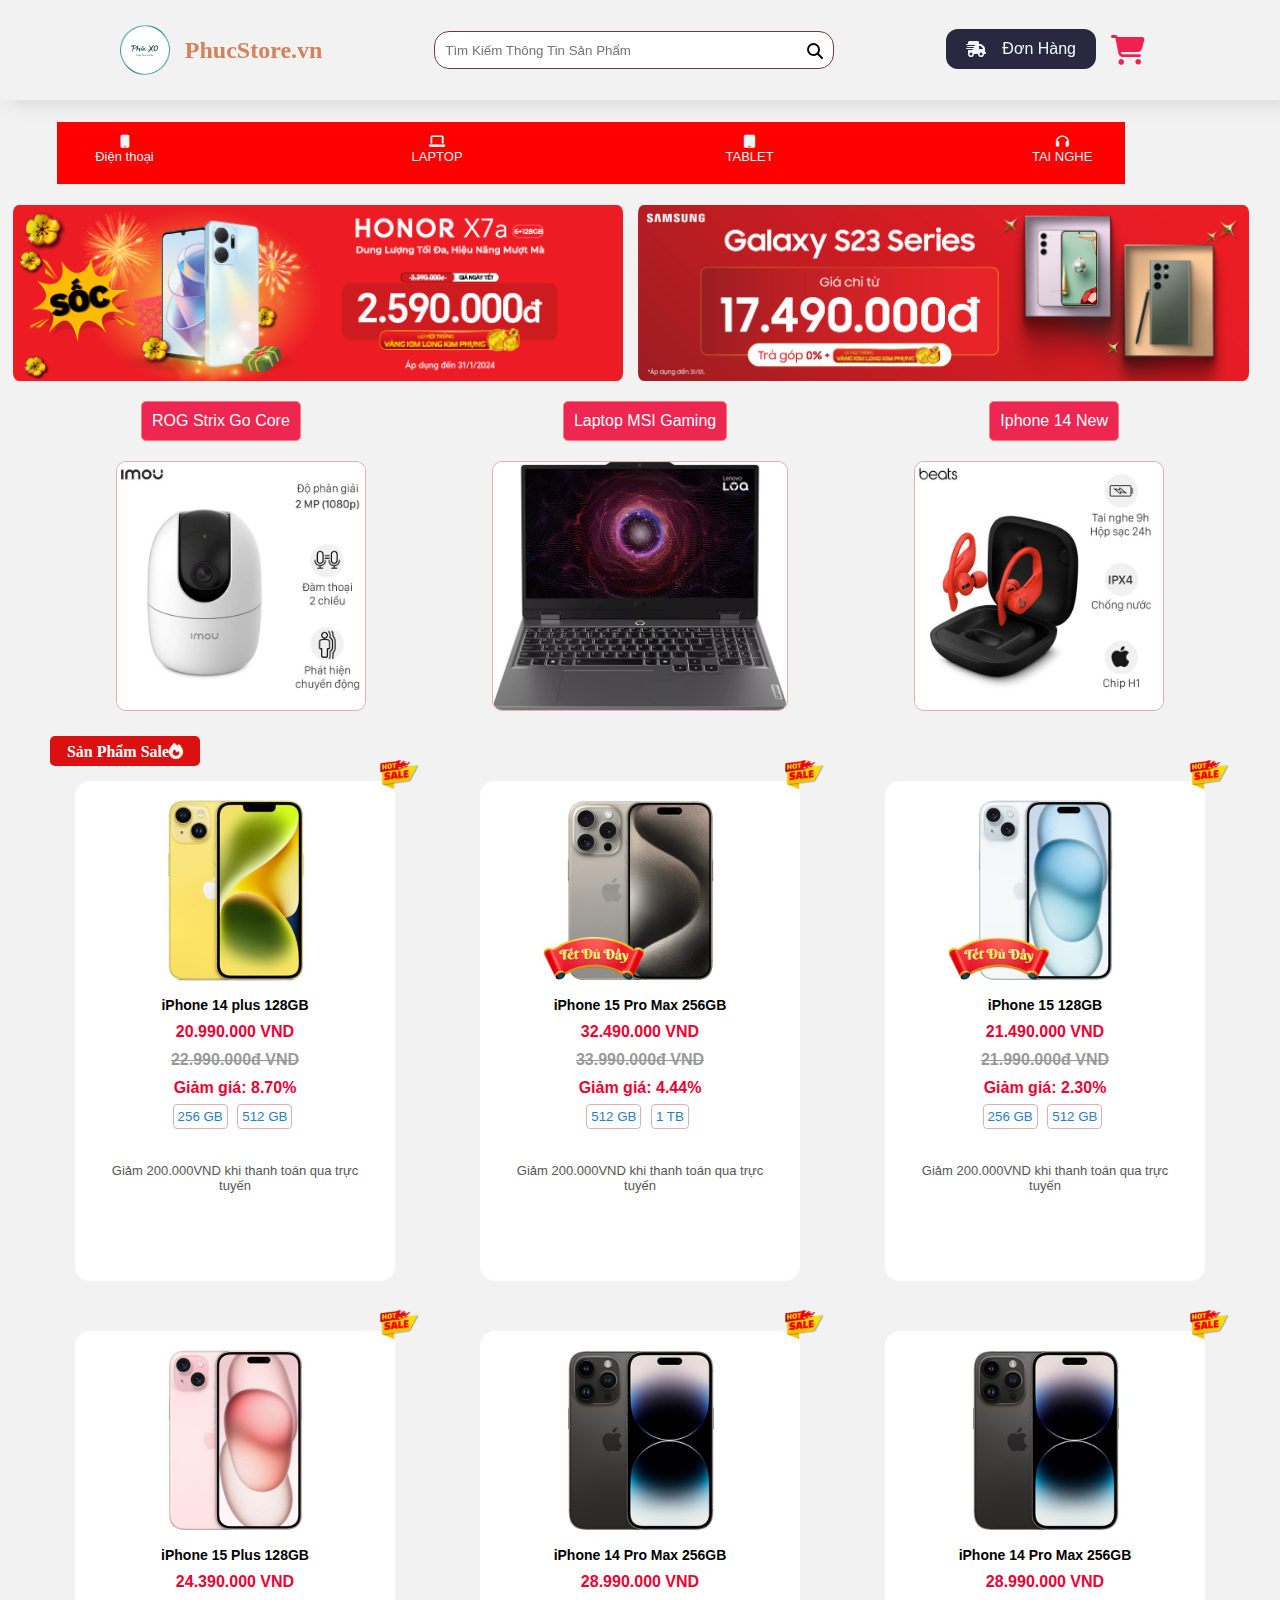
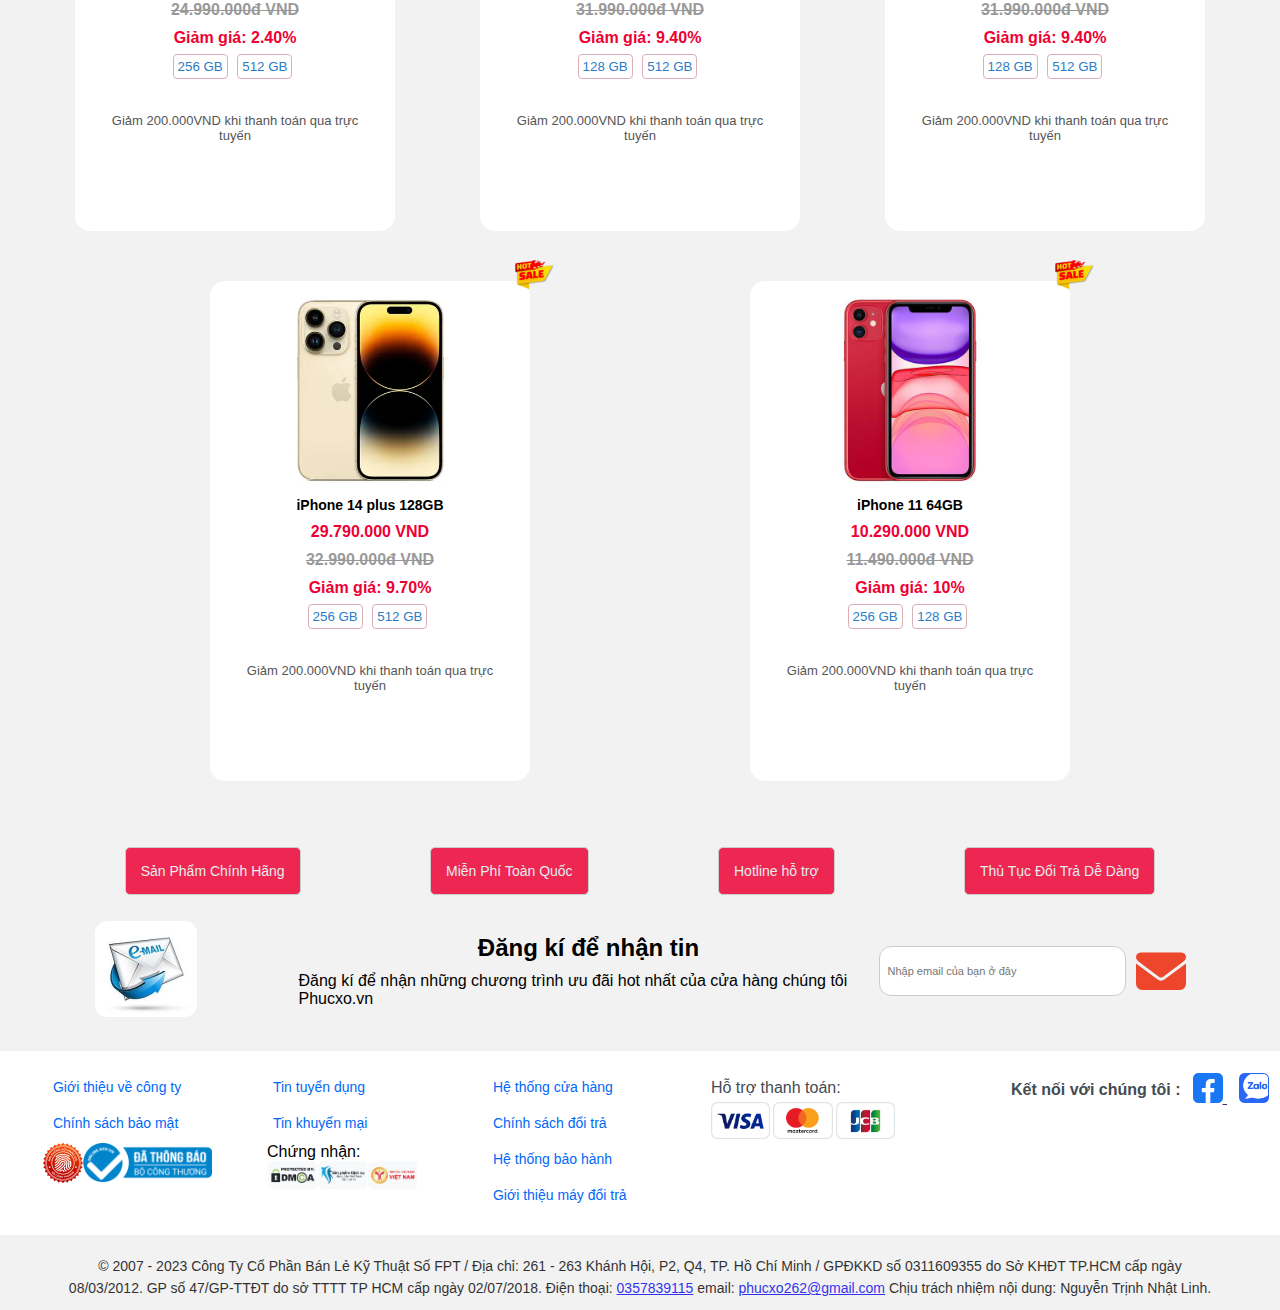
==== index.html @ deda2b3f "project" ====
<!DOCTYPE html>
<html lang="en">

<head>
  <meta charset="UTF-8">
  <meta name="viewport" content="width=device-width, initial-scale=1.0">
  <link rel="stylesheet" href="./acsset.css/main.css">
  <link rel="stylesheet" href="./acsset.css/reponse.css">
  <script src="./acsset.css/main.js"></script>
  <link rel="stylesheet"
    href="./acsset.css/fonts/fontawesome-free-6.5.1-web/fontawesome-free-6.5.1-web/css/all.min.css">
  <title>Shop.vn1</title>
</head>

<body>
  <div id="main">
    <div id="header">
      <div class="header-search-wrapper">
        <div class="header-search-home">
          <div class="header-search">
            <div class="header_icon_content">
              <i class="fa-solid fa-list"></i>
            </div>
            <div class="header-search__section">
              <img src="./acsset.css/img/11zon_cropped.png" alt="" class="mobile">
              <h2><a href="https://www.facebook.com/profile.php?id=100033944656745">PhucStore.vn</a></h2>
            </div>

            <div class="header-search__icon-search">
              <div class="header-search__input">
                <input class="header-search__input-click" type="text" placeholder="Tìm Kiếm Thông Tin Sản Phẩm ">
                <div class="header-search__icon">
                  <i class="fa-solid fa-magnifying-glass"></i>
                </div>
              </div>
            </div>

            <div class="header-search__right">
              <div class="header-search__transport">
                <p class="header-search__list"><i class="fa-solid fa-truck-fast"></i>Đơn Hàng</p>
              </div>
              <div class="header-search__cart">
                <i class="fa-solid fa-cart-shopping"></i>
              </div>
            </div>
          </div>
        </div>

      </div>
    </div>

    <div class="header-listed">
      <ul class="header-listed__section">
        <li class="main-items">
          <div class="main-items_icon">
            <i class="fa-solid fa-mobile"></i>
            <p>Điện thoại </p>
          </div>
          <!-- Khối giả -->
          <div class="boxGia">
            <div class="boxContain">
              <div class="header-listed__table1">
                <h2>Chọn theo hãng</h2>
                <ul class="header--notify">
                  <li class="header--notify__list">SamSung</li>
                  <li class="header--notify__list">Apple</li>
                  <li class="header--notify__list">Readlme</li>
                  <li class="header--notify__list">Xiaomi</li>
                  <li class="header--notify__list">TecNo</li>
                  <li class="header--notify__list">Nokia</li>
                  <li class="header--notify__list">Vivo</li>
                  <li class="header--notify__list">Itel</li>
                </ul>
              </div>
              <div class="header-listed__table1">
                <h2>Chọn Theo Mức Giá</h2>
                <ul class="header--notify">
                  <li class="header--notify__list">Dưới 1 triệu</li>
                  <li class="header--notify__list">Từ 1 - 3 triệu</li>
                  <li class="header--notify__list">Từ 3 - 7 triệu</li>
                  <li class="header--notify__list">Từ 7 - 10 triệu</li>
                  <li class="header--notify__list">Trên 10 triệu</li>
                </ul>
              </div>
              <div class="header-listed__table1">
                <h2>Bán Chạy Nhất</h2>
                <ul class="header--notify">
                  <li class="header--notify__list">Apple</li>
                  <li class="header--notify__list">SamSung</li>
                  <li class="header--notify__list">Xiaomi</li>
                  <li class="header--notify__list">Realme</li>
                  <li class="header--notify__list">Oppo</li>
                  <li class="header--notify__list">Vivo</li>
                </ul>
              </div>
              <div class="img__demo">
                <img src="./acsset.css/img/anhiphonehover.jpeg" alt="" class="header--notify__img">
              </div>
            </div>

          </div>
        </li>

        <!-- LAPTOP -->
        <li class="main-items">
          <div class="main-items_icon">
            <i class="fa-solid fa-laptop"></i>
            <p>LAPTOP</p>
          </div>
          <div class="boxGia">
            <div class="boxContain">
              <div class="header-listed__table1">
                <h2>Chọn theo hãng</h2>
                <ul class="header--notify">
                  <li class="header--notify__list">ASUS vivobook</li>
                  <li class="header--notify__list">Macbook</li>
                  <li class="header--notify__list">Dell</li>
                  <li class="header--notify__list">HP</li>
                  <li class="header--notify__list">Masstel</li>
                  <li class="header--notify__list">Acer</li>
                </ul>
              </div>
              <div class="header-listed__table1">
                <h2>Chọn Theo Mức Giá</h2>
                <ul class="header--notify">
                  <li class="header--notify__list">Dưới 10 triệu</li>
                  <li class="header--notify__list">Từ 10 - 15 triệu</li>
                  <li class="header--notify__list">Từ 15 - 20 triệu</li>
                  <li class="header--notify__list">Trên 20 triệu</li>
                </ul>
              </div>
              <div class="header-listed__table1">
                <h2>Bán Chạy Nhất</h2>
                <ul class="header--notify">
                  <li class="header--notify__list">Asus</li>
                  <li class="header--notify__list">Lenovo</li>
                  <li class="header--notify__list">Dell</li>
                  <li class="header--notify__list">Macbook</li>
                </ul>
              </div>
              <div class="img__demo">
                <img src="./acsset.css/img/Anhlaptop.jpg" alt="" class="header--notify__img">
              </div>
            </div>
          </div>

        </li>

        <!-- TABLET -->
        <li class="main-items">
          <div class="main-items_icon">
            <i class="fa-solid fa-tablet"></i>
            <p>TABLET</p>
          </div>
          <div class="boxGia">
            <div class="boxContain">
              <div class="header-listed__table1">
                <h2>Chọn theo hãng</h2>
                <ul class="header--notify">
                  <li class="header--notify__list">iPad Pro</li>
                  <li class="header--notify__list">iPad Air</li>
                  <li class="header--notify__list">Xiaomi Pad 6</li>
                  <li class="header--notify__list">Lenovo Tab P12</li>
                  <li class="header--notify__list">Surface Pro 9</li>
                  <li class="header--notify__list">Galaxy Tab S9 Ultra/S9+/S9<li>
                </ul>
              </div>
              <div class="header-listed__table1">
                <h2>Chọn Theo Mức Giá</h2>
                <ul class="header--notify">
                  <li class="header--notify__list">Dưới 5 triệu</li>
                  <li class="header--notify__list">Từ 5 - 10 triệu</li>
                  <li class="header--notify__list">Từ 10 - 20 triệu</li>
                  <li class="header--notify__list">Trên 20 triệu</li>
                </ul>
              </div>
              <div class="header-listed__table1">
                <h2>Bán Chạy Nhất</h2>
                <ul class="header--notify">
                  <li class="header--notify__list">Surface Pro 9 </li>
                  <li class="header--notify__list">iPad Pro</li>
                  <li class="header--notify__list">Lenovo Tab P12</li>
    
                </ul>
              </div>
              <div class="img__demo">
                <img src="./acsset.css/img/tablethover.jpg" alt="" class="header--notify__img">
              </div>
            </div>
          </div>

        </li>

        <!-- TAI NGHE -->
        <li class="main-items">
          <div class="main-items_icon">
            <i class="fa-solid fa-headphones"></i>
            <p>TAI NGHE</p>
          </div>
          <div class="boxGia">
            <div class="boxContain">
              <div class="header-listed__table1">
                <h2>Chọn theo hãng</h2>
                <ul class="header--notify">
                  <li class="header--notify__list">Xiaomi Redmi Buds 4 Lite</li>
                  <li class="header--notify__list">SoundPEATS TrueAir 2</li>
                  <li class="header--notify__list">Sony WF-C700N</li>
                  <li class="header--notify__list">Sony WF-1000XM5</li>
                  <li class="header--notify__list">Apple AirPods Max</li>
  
                  <li>
                </ul>
              </div>
              <div class="header-listed__table1">
                <h2>Chọn Theo Mức Giá</h2>
                <ul class="header--notify">
                  <li class="header--notify__list">Dưới 500 nghìn</li>
                  <li class="header--notify__list">Từ 500 nghìn - 2 triệu</li>
                  <li class="header--notify__list">Từ 2 - 5 triệu</li>
                  <li class="header--notify__list">Trên 5 triệu</li>
                </ul>
              </div>
              <div class="header-listed__table1">
                <h2>Bán Chạy Nhất</h2>
                <ul class="header--notify">
                  <li class="header--notify__list">Xiaomi Redmi Buds 4 Lite</li>
                  <li class="header--notify__list">Sony WF-C700N</li>
                  <li class="header--notify__list">Xiaomi</li>
                  <li class="header--notify__list">Apple AirPods Max</li>
                </ul>
              </div>
              <div class="img__demo">
                <img src="./acsset.css/img/tai nghe.jpg" alt="" class="header--notify__img">
              </div>
            </div>
          </div>
        </li>

      </ul>
    </div>
    <div class="content">
      <div class="content__img">
        <div class="image-container">
          <img class="image" src="./acsset.css/img/Cate-(6)_28249160001012024.png " alt="Image 2">
          <img src="./acsset.css/img/Cate-(13)_5228461403012024.jpg" alt="" class="image">
        </div>
      </div>


      <div class="contact__icon">
        <a href="https://www.facebook.com/profile.php?id=100033944656745"><i style="color:blue"
            class="fa-brands fa-facebook"></i></a>
        <a href="#"><i style="color:#242424" class="fa-brands fa-tiktok"></i></a>
        <a href="#"><i style="color:#D72FA6" class="fa-brands fa-instagram"></i></a>
        <a href="#"><i style="color:#FF0000" class="fa-brands fa-youtube"></i></a>
      </div>
      <div class="content__list">
        <div class="content__list--items">
          <button class="click">ROG Strix Go Core</button>
          <button class="click">Laptop MSI Gaming</button>
          <button class="click">Iphone 14 New</button>
        </div>
      </div>
      <div class="content__list--img">
        <img src="./acsset.css/img/camera-ip-360-do-1080p-imou-ranger-2c-a22ep-l-thumb-600x600.webp" alt="cammera"
          class="list">
        <img src="./acsset.css/img/lenovolaptop.webp" alt="laptop" class="list">
        <img src="./acsset.css/img/heaphone.webp" alt="headphone" class="list">
      </div>
      <p class="tiller">Sản Phẩm Sale<i class="fa-solid fa-fire"></i></p>

      <div class="content__product">

        <div class="content__product--list">
          <img src="./acsset.css/img/sale1.jpeg" alt="" class="iphone">
          <img src="./acsset.css/img/sale.png" alt="" class="sale">
          <p>iPhone 14 plus 128GB</p>
          <div class="price-new">20.990.000 VND</div>
          <del class="price-old">22.990.000đ VND</del>
          <div class="discount">Giảm giá: 8.70%</div>
          <button class="buy__iphone">
            <span class="buy__iphone--small">256 GB</span>
          </button>
          <button class="buy__iphone">
            <span class="buy__iphone--big">512 GB</span>
          </button>
          <p class="logo">Giảm 200.000VND khi thanh toán qua trực tuyến </p>
          <div class="detail">
            <div class="detail__buy">Mua </div>
            <div class="detail__information">Chi tiết</div>
          </div>


        </div>

        <div class="content__product--list">
          <img src="./acsset.css/img/sale2.jpg" alt="logo2" class="iphone">
          <img src="./acsset.css/img/sale.png" alt="" class="sale">
          <p>iPhone 15 Pro Max 256GB</p>
          <div class="price-new">32.490.000 VND</div>
          <del class="price-old">33.990.000đ VND</del>
          <div class="discount">Giảm giá: 4.44%</div>
          <button class="buy__iphone">
            <span class="buy__iphone--small">512 GB</span>
          </button>
          <button class="buy__iphone">
            <span class="buy__iphone--big">1 TB</span>
          </button>
          <p class="logo">Giảm 200.000VND khi thanh toán qua trực tuyến </p>

          <div class="detail">
            <div class="detail__buy">Mua </div>

            <div class="detail__information">Chi tiết</div>
          </div>

        </div>

        <div class="content__product--list">
          <img src="./acsset.css/img/sale3.jpg" alt="logo3" class="iphone">
          <img src="./acsset.css/img/sale.png" alt="" class="sale">
          <p>iPhone 15 128GB</p>
          <div class="price-new">21.490.000 VND</div>
          <del class="price-old">21.990.000đ VND</del>
          <div class="discount">Giảm giá: 2.30%</div>
          <button class="buy__iphone">
            <span class="buy__iphone--small">256 GB</span>
          </button>
          <button class="buy__iphone">
            <span class="buy__iphone--big">512 GB</span>
          </button>
          <p class="logo">Giảm 200.000VND khi thanh toán qua trực tuyến </p>

          <div class="detail">
            <div class="detail__buy">Mua </div>
            <div class="detail__information">Chi tiết</div>
          </div>

        </div>

        <div class="content__product--list">
          <img src="./acsset.css/img/sale4.jpg" alt="logo4" class="iphone">
          <img src="./acsset.css/img/sale.png" alt="" class="sale">
          <p>iPhone 15 Plus 128GB</p>
          <div class="price-new">24.390.000 VND</div>
          <del class="price-old">24.990.000đ VND</del>
          <div class="discount">Giảm giá: 2.40%</div>
          <button class="buy__iphone">
            <span class="buy__iphone--small">256 GB</span>
          </button>
          <button class="buy__iphone">
            <span class="buy__iphone--big">512 GB</span>
          </button>
          <p class="logo">Giảm 200.000VND khi thanh toán qua trực tuyến </p>

          <div class="detail">
            <div class="detail__buy">Mua </div>
            <div class="detail__information">Chi tiết</div>
          </div>

        </div>

        <div class="content__product--list">
          <img src="./acsset.css/img/sale5.jpeg" alt="logo5" class="iphone">
          <img src="./acsset.css/img/sale.png" alt="" class="sale">
          <p>iPhone 14 Pro Max 256GB</p>
          <div class="price-new">28.990.000 VND</div>
          <del class="price-old">31.990.000đ VND</del>
          <div class="discount">Giảm giá: 9.40%</div>
          <button class="buy__iphone">
            <span class="buy__iphone--small">128 GB</span>
          </button>
          <button class="buy__iphone">
            <span class="buy__iphone--big">512 GB</span>
          </button>
          <p class="logo">Giảm 200.000VND khi thanh toán qua trực tuyến </p>

          <div class="detail">
            <div class="detail__buy">Mua </div>
            <div class="detail__information">Chi tiết</div>
          </div>
        </div>
        <div class="content__product--list">
          <img src="./acsset.css/img/sale5.jpeg" alt="logo5" class="iphone">
          <img src="./acsset.css/img/sale.png" alt="" class="sale">
          <p>iPhone 14 Pro Max 256GB</p>
          <div class="price-new">28.990.000 VND</div>
          <del class="price-old">31.990.000đ VND</del>
          <div class="discount">Giảm giá: 9.40%</div>
          <button class="buy__iphone">
            <span class="buy__iphone--small">128 GB</span>
          </button>
          <button class="buy__iphone">
            <span class="buy__iphone--big">512 GB</span>
          </button>
          <p class="logo">Giảm 200.000VND khi thanh toán qua trực tuyến </p>

          <div class="detail">
            <div class="detail__buy">Mua </div>
            <div class="detail__information">Chi tiết</div>
          </div>
        </div>

        <div class="content__product--list">
          <img src="./acsset.css/img/iphone16.webp" alt="logo6" class="iphone">
          <img src="./acsset.css/img/sale.png" alt="" class="sale">
          <p>iPhone 14 plus 128GB</p>
          <div class="price-new">29.790.000 VND</div>
          <del class="price-old">32.990.000đ VND</del>
          <div class="discount">Giảm giá: 9.70%</div>
          <button class="buy__iphone">
            <span class="buy__iphone--small">256 GB</span>
          </button>
          <button class="buy__iphone">
            <span class="buy__iphone--big">512 GB</span>
          </button>
          <p class="logo">Giảm 200.000VND khi thanh toán qua trực tuyến </p>

          <div class="detail">
            <div class="detail__buy">Mua </div>
            <div class="detail__information">Chi tiết</div>
          </div>


        </div>

        <div class="content__product--list">
          <img src="./acsset.css/img/iphone11 anh7.jpeg" alt="logo7" class="iphone">
          <img src="./acsset.css/img/sale.png" alt="" class="sale">
          <p>iPhone 11 64GB</p>
          <div class="price-new">10.290.000 VND</div>
          <del class="price-old">11.490.000đ VND</del>
          <div class="discount">Giảm giá: 10%</div>
          <button class="buy__iphone">
            <span class="buy__iphone--small">256 GB</span>
          </button>
          <button class="buy__iphone">
            <span class="buy__iphone--big">128 GB</span>
          </button>
          <p class="logo">Giảm 200.000VND khi thanh toán qua trực tuyến </p>
          <div class="detail">
            <div class="detail__buy">Mua </div>
            <div class="detail__information">Chi tiết</div>
          </div>

        </div>

        <!-- <div class="content__product--list">
          <img src="./acsset.css/img/ihone 11 anh8.jpeg" alt="logo8" class="iphone">
          <img src="./acsset.css/img/sale.png" alt="" class="sale">
          <p>iPhone 11 128GB</p>
          <div class="price-new">11.990.000 VND</div>
          <del class="price-old">12.990.000đ VND</del>
          <div class="discount">Giảm giá: 8%</div>
          <button class="buy__iphone">
            <span class="buy__iphone--small">64 GB</span>
          </button>
          <button class="buy__iphone">
            <span class="buy__iphone--big">256 GB</span>
          </button>
          <p class="logo">Giảm 200.000VND khi thanh toán qua trực tuyến </p>
          <div class="detail">
            <div class="detail__buy">Mua </div>
            <div class="detail__information">Chi tiết</div>
          </div>

        </div>

        <div class="content__product--list">
          <img src="./acsset.css/img/ihone13 anh9.jpg" alt="logo9" class="iphone">
          <img src="./acsset.css/img/sale.png" alt="" class="sale">
          <p>iPhone 13 258GB</p>
          <div class="price-new">15.790.000 VND</div>
          <del class="price-old">16.490.000đ VND</del>
          <div class="discount">Giảm giá: 4%</div>
          <button class="buy__iphone">
            <span class="buy__iphone--small">256 GB</span>
          </button>
          <button class="buy__iphone">
            <span class="buy__iphone--big">512 GB</span>
          </button>
          <p class="logo">Giảm 200.000VND khi thanh toán qua trực tuyến </p>
          <div class="detail">
            <div class="detail__buy">Mua </div>
            <div class="detail__information">Chi tiết</div>
          </div>

        </div>

        <div class="content__product--list">
          <img src="./acsset.css/img/anh10 iphone14.jpeg" alt="logo10" class="iphone">
          <img src="./acsset.css/img/sale.png" alt="" class="sale">
          <p>iPhone 14 Pro Max 256GB</p>
          <div class="price-new">28.990.000 VND</div>
          <del class="price-old">31.990.000đ VND</del>
          <div class="discount">Giảm giá: 9.40%</div>
          <button class="buy__iphone">
            <span class="buy__iphone--small">128 GB</span>
          </button>
          <button class="buy__iphone">
            <span class="buy__iphone--big">512 GB</span>
          </button>
          <p class="logo">Giảm 200.000VND khi thanh toán qua trực tuyến </p>

          <div class="detail">
            <div class="detail__buy">Mua </div>
            <div class="detail__information">Chi tiết</div>
          </div>

        </div>
        <div class="content__product--list">
          <img src="./acsset.css/img/anh10 iphone14.jpeg" alt="logo10" class="iphone">
          <img src="./acsset.css/img/sale.png" alt="" class="sale">
          <p>iPhone 14 Pro Max 256GB</p>
          <div class="price-new">28.990.000 VND</div>
          <del class="price-old">31.990.000đ VND</del>
          <div class="discount">Giảm giá: 9.40%</div>
          <button class="buy__iphone">
            <span class="buy__iphone--small">128 GB</span>
          </button>
          <button class="buy__iphone">
            <span class="buy__iphone--big">512 GB</span>
          </button>
          <p class="logo">Giảm 200.000VND khi thanh toán qua trực tuyến </p>

          <div class="detail">
            <div class="detail__buy">Mua </div>
            <div class="detail__information">Chi tiết</div>
          </div>

        </div> -->

      </div>





      <!-- Footer -->
      <div id="footer">
        <div class="footer_shared">
          <div class="footer_shared-1">
            <p class="footer_shared-12">Sản Phẩm Chính Hãng </p>
            <p class="footer_shared-12">Miễn Phí Toàn Quốc </p>
            <p class="footer_shared-12">Hotline hỗ trợ</p>
            <p class="footer_shared-12">Thủ Tục Đổi Trả Dễ Dàng </p>
          </div>

          <div class="footer_shared-2">
            <div class="footer_shared-2-img">
              <img src="./acsset.css/img/tải xuống.jpg" alt="Địa chỉ email">
            </div>
            <div class="footer_shared-2-information">
              <h2>Đăng kí để nhận tin </h2>
              <p> Đăng kí để nhận những chương trình ưu đãi hot nhất của cửa hàng chúng tôi Phucxo.vn </p>
            </div>
            <div class="footer_shared-2__input">
              <input type="email" name="" size="35" placeholder="Nhập email của bạn ở đây ">
              <i style="color:rgb(237, 70, 44)" class="fa-solid fa-envelope"></i>
            </div>

          </div>

        </div>
        <div class="footer_shared-3">
          <div class="footer_list-32">
            <div class="footer-list-33">
              <div class="footer_shared-3__list">
                <ul class="ttlh">
                  <li><a href="#!">Giới thiệu về công ty </a></li>
                  <li><a href="#!">Chính sách bảo mật </a></li>

                </ul>

                <div class="ttlh__img">
                  <div class="ttlh__img-1">
                    <img src="./acsset.css/img/footer anh1.png" alt="">
                  </div>
                  <div class="ttlh__img-2">
                    <img src="./acsset.css/img/footer anh2.png" alt="">
                  </div>

                </div>
              </div>

              <div class="footer_shared-3__list">
                <ul class="ttlh">
                  <li><a href="#!">Tin tuyển dụng</a></li>
                  <li><a href="#!">Tin khuyến mại</a></li>
                </ul>
                <p class="ttlh-text">Chứng nhận:</p>
                <div class="ttlh__img2">
                  <div class="ttlh__img2-img">
                    <img src="./acsset.css/img/ft-img3.png" alt="Chứng nhận">
                  </div>
                  <div class="ttlh__img2-img">
                    <img src="./acsset.css/img/ft-img4.png" alt="Chứng Nhận">
                  </div>
                  <div class="ttlh__img2-img">
                    <img src="./acsset.css/img/ft-img5.png" alt="Chứng Nhận">
                  </div>
                </div>
              </div>

              <div class="footer_shared-3__list">
                <ul class="ttlh">
                  <li><a href="#!">Hệ thống cửa hàng</a></li>
                  <li><a href="#!">Chính sách đổi trả</a></li>
                  <li><a href="#!">Hệ thống bảo hành</a></li>
                  <li><a href="#!">Giới thiệu máy đổi trả</a></li>
                </ul>
              </div>

              <div class="footer_Shared--list">
                <div class="footer--search-1">
                  <div class="footer_shared-3__list-section">
                    <ul class="diffirent">
                      <div class="footer-comment-lits">
                        <p class="comment-text">Hỗ trợ thanh toán:</p>
                        <div class="comment-text-img">
                          <img loading="lazy" src="./acsset.css/img/ft-img6.png" alt="Ngân Hàng">
                          <img loading="lazy" src="./acsset.css/img/ft-img7.png" alt="Ngân Hàng">
                          <img loading="lazy" src="./acsset.css/img/ft-img8.png" alt="Ngân Hàng">
                        </div>
                      </div>


                    </ul>
                  </div>

                  <div class="footer_comment">
                    <div class="footer_shared-3__list---link">
                      <p>Kết nối với chúng tôi :</p>
                      <div class="contact_name">
                        <a href="">
                          <img src="./acsset.css/img/icon-facebook.png" alt="Face">
                        </a>
                        <a href="">
                          <img src="./acsset.css/img/icon-zalo.png" alt="Zalo">
                        </a>
                      </div>

                    </div>
                  </div>
                </div>

              </div>
            </div>

          </div>

        </div>
        <div class="fs-ftbott">
          <p>
            © 2007 - 2023 Công Ty Cổ Phần Bán Lẻ Kỹ Thuật Số FPT / Địa chỉ: 261 - 263
            Khánh Hội, P2, Q4, TP. Hồ Chí Minh / GPĐKKD số 0311609355 do Sở KHĐT
            TP.HCM cấp ngày 08/03/2012. GP số 47/GP-TTĐT do sở TTTT TP HCM cấp ngày
            02/07/2018. Điện thoại:
            <a href="#!">0357839115</a>
            email: <a href="#!">phucxo262@gmail.com</a>
            Chịu trách nhiệm nội dung: Nguyễn Trịnh Nhật Linh.
          </p>
        </div>

      </div>

    </div>

  </div>

</body>

</html>
---- acsset.css/main.css ----
* {
    margin: 0;
    box-sizing: border-box;
    padding: 0;
}

body {
    width: 100%;
    background-color: #F2F2F2;
    font-family: Arial, Helvetica, sans-serif;
}

#header {
    width: 100%;
}

.header-introduce {
    width: 100%;
    height: 40px;
    background-color: #EE0033;
}

.header-introduce__section {
    margin: 0 30px;
    display: flex;
    height: 40px;
    align-items: center;
    justify-content: center;


}

.header-introduce__section a:hover {
    color: #4ca7af;

}

.header-introduce__section a {
    text-decoration: none;
    color: aliceblue;
    padding: 7px;
    height: 30px;
}

.header-introduce__section li {
    padding: 0 12px;
    list-style-type: none;



}

/* Header search */
/* Bao ngoài để set màu nền full */

.header-search-wrapper {}

.header-search-home{
    background-color: #F2F2F2;
    height: 100px;
    position: fixed;
    width: 100%;
    display: flex;
    align-items: center;
    top: 0;
    left: 0;
    right:0;
    z-index: 100;
    box-shadow: 10px 0 20px #ccc;
}

/* Nội dung chính, giới hạn chiều rộng và căn giữa */
.header-search {
    width: 100%;
    margin: 0 200px;
    display: flex;
    justify-content: space-evenly;
}


.header-search__section {
    display: flex;
    align-items: center;
    font-family: SFProDisplayRegular;

}

.header-search__section h2 {
    margin-left: 10px;
}

img.mobile {
    width: 50px;
    margin-right: 5px;
}

h2 a:hover {
    color: #b6cfc6;
}

h2 a {
    text-decoration: none;
    color: rgb(212, 130, 92);
}

.header-search__section i {
    font-size: 50px;
    color: rgb(227, 57, 57);
}

.header-search__input-click {
    /* background-color: aqua; */
    height: 38px;
    width: 600px;
    padding-left: 10px;
    margin: 12px;
    border-radius: 15px;
    border: 1px solid #773838;
    outline: none;
}

.header-search__right {
    display: flex;
}

.header-search__input {
    position: relative;
    display: block;
    margin: auto;
}

.header-search__icon {
    position: absolute;
    top: 15px;
    right: 14px;
    padding: 9px;
    border-radius: 50%;
}

.header-search__icon:hover {
    color: red;
}

.header-search__icon i {
    display: block;
    margin: auto;
    cursor: pointer;
}

.header-search__icon-search {
    display: flex;
}
.header_icon_content{
    display: none;
}
.header-search__list {
    display: flex;
    cursor: pointer;
    align-items: center;
    justify-content: space-around;
    padding: 0 12px;
    margin-top: 14px;
    width: 150px;
    height: 40px;
    border-radius: 12px;
    color: aliceblue;
    background-color: #090724dc;
}

.header-search__list:hover {
    background-color: #EE0033;
}

.header-search__cart {
    margin: 20px 15px;
    cursor: pointer;
}

.header-search__cart i {
    font-size: 30px;
    color: #ee0034dc;
}

.header-search__cart i:hover {
    color: #090724dc;
}

/* Header-listed */
.header-listed {
    position: relative;
    z-index: 10;
    margin: 113px auto 0;
    width: 84%;
    height: 50px;
    background-color: #EE0033;
    border-radius: 5px;
}

/* DDIỆN THOẠI , LAPTOP , TABLET , TAI NGHE ,PHỤ KIỆN , SỬA CHỮA , SIM THẺ , THANH TOÁN  */
.header-listed__items {
    position: absolute;
    display: none;
    background-color: #FFFFFF;
    width: 100%;
    margin-top: 38px;
    left: 1px;
    height: 300px;
    border-radius: 6px;

}

.header-listed__items::before {
    display: block;
    content: '';
    background-color: #FFFFFF;
    width: 100%;
    height: 10px;
}


.boxGia{
    background-color: white;
    width: 100%;
    height: 300px;
    position: absolute;
    left: 0px;
    top: 50px;
    right: auto;
    display: none;
    color:black;
}

.boxContain{
    display: flex;
    /* margin:20px 60px; */
    justify-content: space-between;
}

.main-items:hover .boxGia{
    display: block;
}
.header-listed__table {
    margin-top: 9px;
    display: flex;
    width: 80%;
}

.header-listed__table1 {
    margin-left: 22px;
    display: flex;
    float: left;
    flex-direction: column;
    flex-wrap: wrap;
    height: 150px;
    width: 100%;
}

.header--notify {
    position: absolute;
    margin-top: 12px;
    display: flex;
    flex-direction: column;
    margin-top: 40px;
    margin-left: 9px;
    flex-wrap: wrap;
    height: 150px;
    color: black;
}

.header--notify li {
    list-style: none;
    color: #999999;
    margin: 5px 0;
    font-size: 13px;
    margin-right: 25px
}

.header--notify li:hover {
    color:red;
}
.img__demo {
    width: 20%;
}

.img__demo .header--notify__img {
    position: absolute;
    top: 11%;
    border-radius: 8px;
    right: 21px;
    width: 20%;
}

.img__demo1 img {
    position: absolute;
    top: 11%;
    border-radius: 8px;
    right: 21px;
    width: 20%;
}

.img__demo2 img {
    position: absolute;
    top: 11%;
    border-radius: 8px;
    right: 21px;
    width: 30%;
}

.img__demo3 img {
    position: absolute;
    top: 10%;
    border-radius: 8px;
    right: 21px;
    width: 22%;
}

.img__demo4 img {
    position: absolute;
    top: 10%;
    border-radius: 8px;
    right: 21px;
    width: 22%;
}

.header-listed__table1 h2 {
    margin-top: 9px;
    margin-left: 9px;
    color: #000000;
    font-size: 13px;
}

/*The end */
.header-listed__section {
    color: rgb(243, 244, 245);
    margin: 0 55px;
    padding-top: 12px;
    display: flex;
    gap:50px;
    font-size: 10px;
    justify-content: space-between;
    list-style-type: none;
}

.main-items {
    height: 50px;
    width: 125px;
    font-size: 13px;
    margin-left: 5px;
    cursor: pointer;
    
}

.main-items_icon{
    text-align: center;
}
.main-items_icon:hover{
    color:#000000;
}
.header-listed__section .fa-mobile:hover {
    color: #151036;
}

.content__img {
    overflow: hidden;

}

.image-container {
    display: flex;
    position: relative;
    z-index: 5;
    animation: slide 10s linear infinite;

}

.image-container .image {
    width: 48vw;
    border-radius: 8px;
    margin-top: 12px;
    margin-left: 11px;
    padding: 0 2px;
}

/* @keyframes slide {
    0% {
      transform: translateX(0%);
    }
    0% {
      transform: translateX(-49% ); Di chuyển ảnh về bên trái
    
    }
} */
.contact__icon {
    position: fixed;
    z-index: 4;
    top: 50%;
    right: 0;
    height: 150px;
    width: 40px;
    padding: 7px 25px;
    border-radius: 15px;
    display: none;
    flex-direction: column;
    margin-top: -30px;
    align-items: center;

}

.contact__icon a {
    font-size: 30px;
    line-height: 45px;

}

.contact__icon a:hover {
    transform: scale(1.3);
}

/* Các mục button */
.content__list {
    margin: 20px;

}

.content__list--items {
    display: flex;
    justify-content: space-around;
}

.content__list--items button {
    font-size: 16px;
    padding: 10px;
    margin-right: 20px;
    border: 1px solid #f97b7b;
    border-radius: 5px;
    color: white;
    background-color: #EE2652;
}

.content__list--items button:hover {
    background-color: #282740;
}

.content__list--img {
    display: flex;
    justify-content: space-evenly;
    flex-wrap: wrap;
    align-items: center;
    margin-top: 10px;

}

.content__list--img .list {
    margin-bottom: 10px;
    height: 250px;
    border: 1px solid #daafb7;
    border-radius: 10px;
    margin-right: 10px;
    margin-left: 10px;

}

/* San pham sale */
p.tiller {
    color: #FFFFFF;
    font-family: 'Times New Roman', Times, serif;
    background-color: #dc1010;
    width: 150px;
    height: 30px;
    font-weight: 800;
    line-height: 2;
    border-radius: 5px;
    text-align: center;
    margin: 15px 0 15px 50px;
}

p.tiller:hover {
    background-color: #9feef4;
}

.content__product {
    display: flex;
    flex-wrap: wrap;
    justify-content: space-evenly;
    gap:10px;
    transition: transfrom 1s ease;

}

img.iphone {
    max-width: 225px;
    margin-top: 12px;
    padding: 0 15px;
    cursor: pointer;

}

.content__product--list .iphone:hover {
    transform: scale(1.1);



}

.content__product--list {
    position: relative;
    background-color: #fff;
    background: #FFF;
    width: 320px;
    height: 500px;
    border-radius: 15px;
    margin-bottom: 40px;
    text-align: center;

}

img.sale {
    position: absolute;
    top: -32px;
    right: -30px;
    width: 50px;

}

.content__product--list p {
    margin-top: 5px;
    font-size: 14px;
    color: #000000;
    font-weight: 800;
}

del {
    opacity: 0.5;
}

dt {
    color: #EE0033;
}

.price-old,
.price-new,
.discount {
    margin: 10px 0;
}

.price-old {
    opacity: 0.4;
    font-weight: 700;
}

.price-new {
    color: #EE0033;
    font-weight: 600;
}

.discount {
    color: #EE0033;
    font-weight: 600;
}

/* Mua Hàng */
button.buy__iphone {
    margin-top: -10px;
    margin-right: 5px;
    border: 1px solid #daafb7;
    padding: 4px;
    border-radius: 4px;
    cursor: pointer;
    color: rgb(43, 124, 200);
    background-color: #FFFFFF;
}

p.logo {
    font-size: 13px;
    font-weight: 300;
    margin: 34px 25px;
    font-family: Verdana, Geneva, Tahoma, sans-serif;
    color: #555;

}

.detail {
    display: flex;
    justify-content: space-around;
    align-items: center;
}

img.logo {
    width: 50px;
    display: flex;
    margin-left: 15px;
    margin-top: 10px;

}

.detail__buy {
    width: 100px;
    height: 30px;
    padding: 5px;
    font-weight: 700;
    font-weight: 500;
    border-radius: 5px;
    background-color: #EE2652;
    color: #FFFFFF;
    display: none;
    cursor: pointer;

}

.detail__information {
    display: none;
    width: 80px;
    height: 30px;
    line-height: 30px;
    border-radius: 5px;
    background-color: #a4afb9;
    color: #FFF;
    cursor: pointer;

}

.detail__buy:hover {
    background-color: #e71818;
}

.detail__information:hover {
    background-color: #6c757d;
}

.content__product--list:hover .detail__buy,
.content__product--list:hover .detail__information {
    display: block;
}

/* Foooter */
#footer {
    width: 100%;
}

.footer_shared {
    margin: 0 60px;
    /* margin: 0 40px; */
    /* background-color: #4ca7af; */
}

.footer_shared-1 {
    display: flex;
    width: 100%;
    height: 100px;
    justify-content: space-around;
    align-items: center;
}

.footer_shared-12 {
    border: 1px solid #ccc;
    width: auto;
    padding: 15px;
    border-radius: 5px;
    color: #e4eded;
    background: #EE2652;
    font-size: 14px;
    cursor: pointer;
}

.footer_shared-12:hover {
    background-color: #000000;
}


.footer_shared-2 {
    display: flex;
    width: 100%;
    justify-content: center;
    align-items: center;
    /* justify-content: space-around; */


}

.footer_shared-2-img img {
    width: 50%;
    border-radius: 12px;
}

.footer_shared-2-information h2 {
    align-items: center;
    display: flex;
    justify-content: center;
}

.footer_shared-2-information {
    width: 50%;
}

.footer_shared-2-information p {
    font-size: 16px;
    display: flex;
    justify-content: center;
    align-items: center;
    margin-top: 10px;
}

.footer_shared-2__input input {
    height: 50px;
    font-size: 11px;
    border-radius: 12px;
    outline: none;
    border: 1px solid #ccc;
    padding-left: 8px;


}

.footer_shared-2__input {
    display: flex;
    gap: 10px;

}

.footer_shared-2__input i {
    font-size: 50px;

}

.footer_shared-3 {
    width: 100%;
    overflow: hidden;
}

.footer_list-32 {
    display: flex;
    justify-content: space-around;
    background: #FFFFFF;
    margin-top: 30px;
}

.footer-list-33 {
    display: flex;
}

.footer_shared-3__list {
    margin: 20px 0;
    padding-left: 12px;
    width: 220px;

}

.ttlh__img {
    margin-left: 20px;
    display: flex;
}

.ttlh__img-1 img {
    max-width: 40px;
}

.ttlh__img-2 img {
    max-width: 129px;
}

.ttlh__img2 {
    display: flex;
    margin-left: 24px;
}

p.ttlh-text {
    margin-left: 24px;
}

.ttlh__img2-img img {
    max-width: 50px;
}

.footer_shared-3__list li {
    padding: 8px 20px 12px 30px;
    font-size: 14px;
    list-style-type: none;

}

.footer_shared-3__list li:hover {
    text-decoration: solid;
}

.footer_shared-3__list a:hover {
    color: #000000;
    text-decoration: underline;

}

.footer_shared-3__list a {
    color: #0168fa;
    text-decoration: none;
}

.footer--search-1 {
    display: flex;
    margin-top: 28px;
    margin-left: 40px;
}

.footer_comment {
    margin-left: 50px;

}

.footer_shared-3__list---link {
    display: flex;
    margin-top: -6px;
    align-items: center;
}

.footer_shared-3__list---link img {
    width: 30px;
    margin-left: 12px;
}

.footer_shared-3__list---link p {
    color: #444B52;
    font-weight: 600;
}

.comment-text-img {
    max-width: 250px;
    display: flex;
    flex-wrap: wrap;
    margin-top: 5px;
    margin-bottom: 20px;
}

.comment-text-img img {
    width: 25%;
    padding-bottom: 5px;
    padding-right: 3px;
}

.footer_shared-3__list-section a {
    text-decoration: none;
    font-size: 20px;
    font-weight: 500;
    color: #cb1c22;
}

.footer_shared-3__list-section p {
    color: #444B52;
    font-weight: 500;
}

.footer_shared-3__list-section span {
    font-weight: 400;
    font-size: 14px;
    line-height: 100%;
    color: #444b52;
}

.contact__comment {
    margin-bottom: 22px;

}

.footer_comment--end h4 {
    margin: 15px 0px 15px 0px;
    color: #444B52;
}

.guarantee {
    margin-bottom: 12px;
}

.guarantee p {
    margin-bottom: 10px;
}

.guarantee img {
    width: 50%;
}

.fs-ftbott {
    background-color: #F2F2F2;
    margin-top: 20px;
    text-align: center;

}

.fs-ftbott p {
    margin: 10px 60px;
    font-size: 14px;
    opacity: 0.8;
    line-height: 1.4rem;
}
---- acsset.css/reponse.css ----
/* Mobile & Tablet */
@media (max-width:1400px) {
    .header-search__input-click {
        width: 300px;
    }
}

/* Tablet */
@media (min-width:861px) and (max-width:1399px) {
    .header-search {
        margin: 0 20px;
        width: 100%;
    }

    .header-search__input-click {
        width: 400px;
    }

    .header-listed {
        position: relative;
        z-index: 10;
        width: 100%;
        width: 100%;
        margin: 113px auto 0;
        height: 80px;
        display: flex;
        align-items: center;
        background-color: #F2F2F2;
        border-radius: 5px;
    }

    .header-listed__section {
        background-color: red;
        margin: 0 57px;
        color: rgb(243, 244, 245);
        padding-top: 12px;
        width: 83.4163346614%;

    }

    .boxGia {
        width: 83.4163346614%;
        position: absolute;
        left: 55px;
    }

    .boxContain {
        margin: 0 auto;
    }

    .header-listed__section p {
        gap: 10px;
    }

    .boxGia {
        margin-top: 20px;
    }
}

/* Mobile */
@media (max-width:860px) {
    .header-search {}

    .header-search__input-click {
        display: none;
    }

    .header-search__icon {
        display: none;
    }

    .header-search {
        width: 100%;
        margin: 0;
        display: flex;
        align-items: center;
        justify-content: space-evenly;
    }

    img.mobile {
        display: none;
    }

    .header-search__list {
        display: none;
    }

    .header_icon_content {
        display: block;
    }

    .content__list--items button {
        font-size: 10px;
    }

    .header-listed {
        display: none;
    }

    .content__list {
        margin: 34px;
    }

    .detail__buy {
        display: block;
    }

    .detail__information {
        display: block;
    }

    .image-container {
        margin-top: 134px;

    }

    .image-container .image {
        width: 48vw;
        border-radius: 8px;
        margin-top: 12px;
        margin-left: 11px;
        margin-right: -12px;
        padding: 0 2px;
    }

    .footer_shared-12 {
        border: 1px solid #ccc;
        height: 50px;
        border-radius: 5px;
        color: #e4eded;
        background: #EE2652;
        cursor: pointer;
    }

    .footer_shared-1 {
        display: none;
    }

    .footer_shared-2-img {
        display: none;
    }

    .footer_shared-2 {
        display: flex;
        flex-wrap: wrap;
        justify-content: space-between;
    }

    .footer_shared-2-information {
        width: 1000%;
    }

    .footer_shared-2-information p {
        text-align: center;
    }

    .footer_shared-2__input {
        display: flex;
        width: 100%;
        margin-top: 20px;
        justify-content: center;
    }

    .footer-list-33 {
        display: flex;
        flex-wrap: wrap;
        justify-content: center;
    }

    .footer--search-1 {
        margin: 0 50px;
        display: flex;
    }

    .footer_shared-3__list---link {
        display: block;
        font-size: 12px;
    }

    .footer_shared-3__list---link p {
        text-align: center;
    }

    .contact_name {
        display: flex;
        margin-top:10px;
    }

    .fs-ftbott p {
        text-align: justify;

    }

}
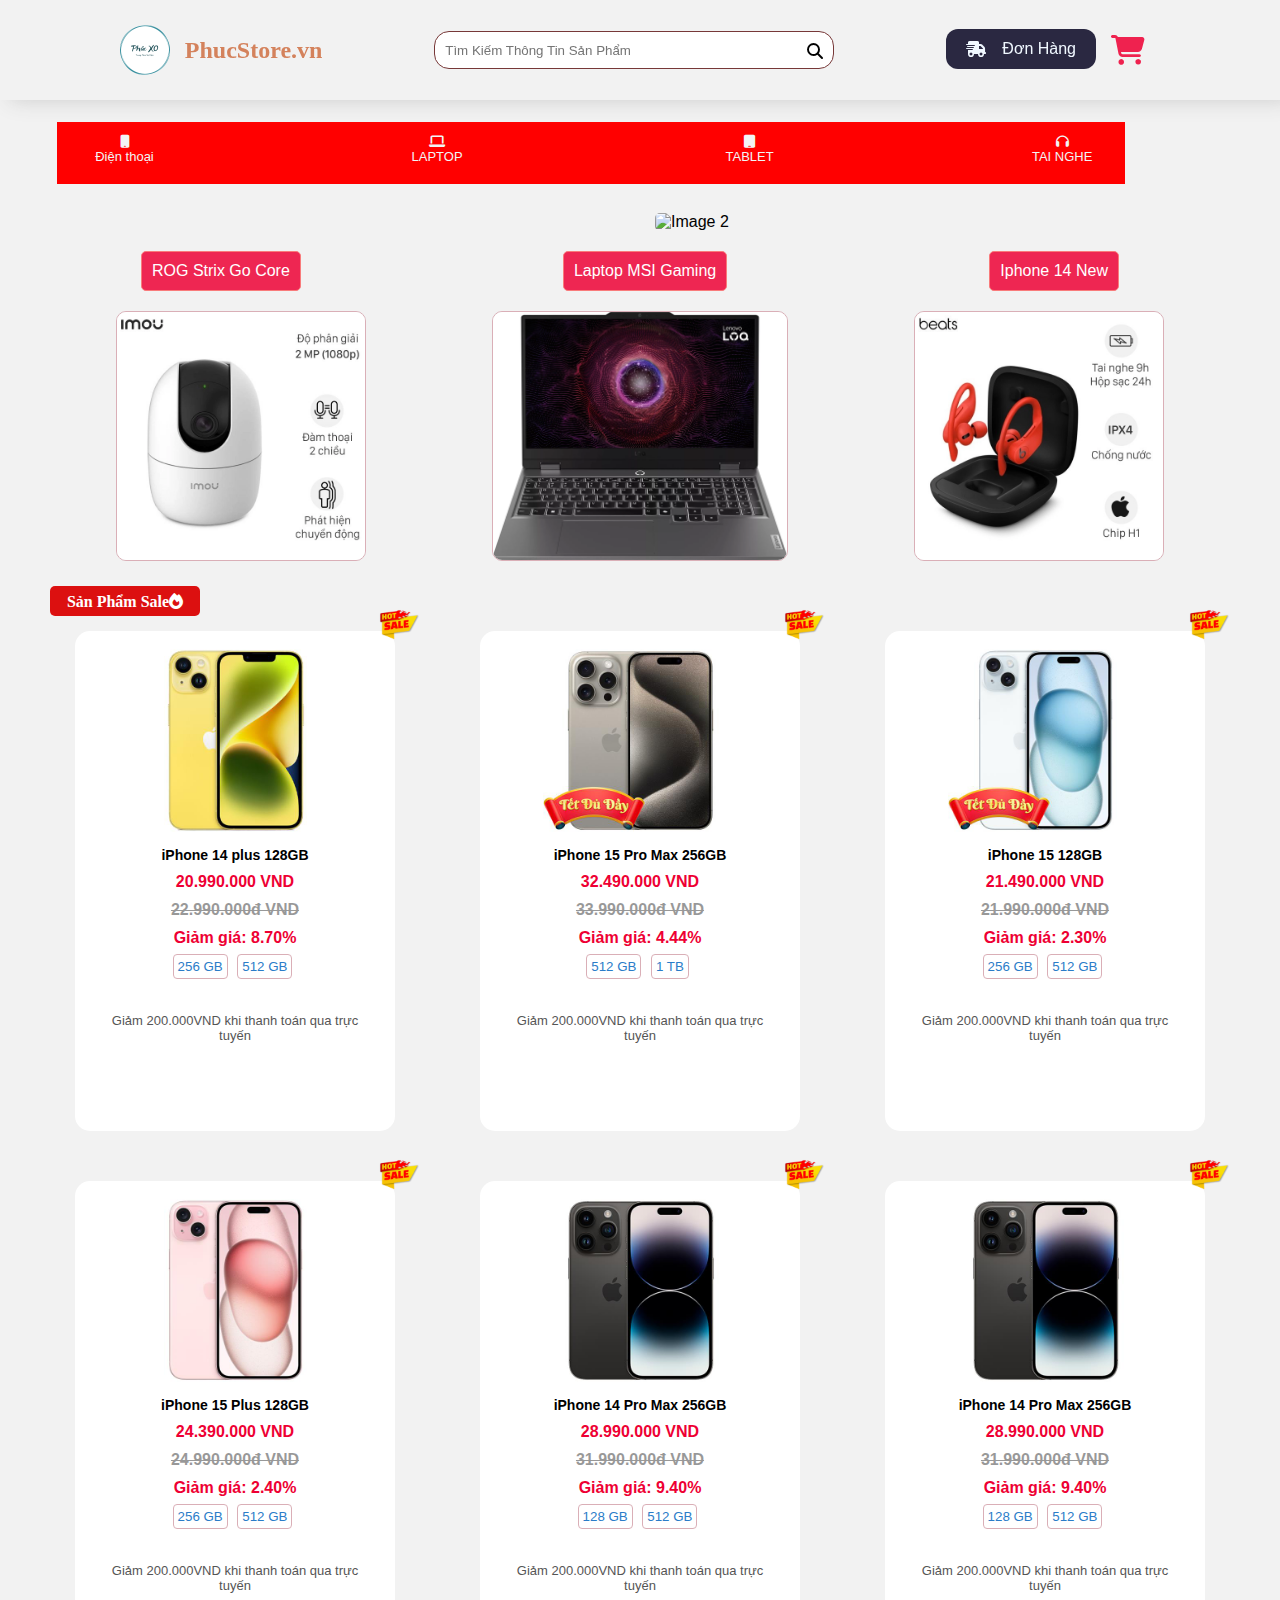
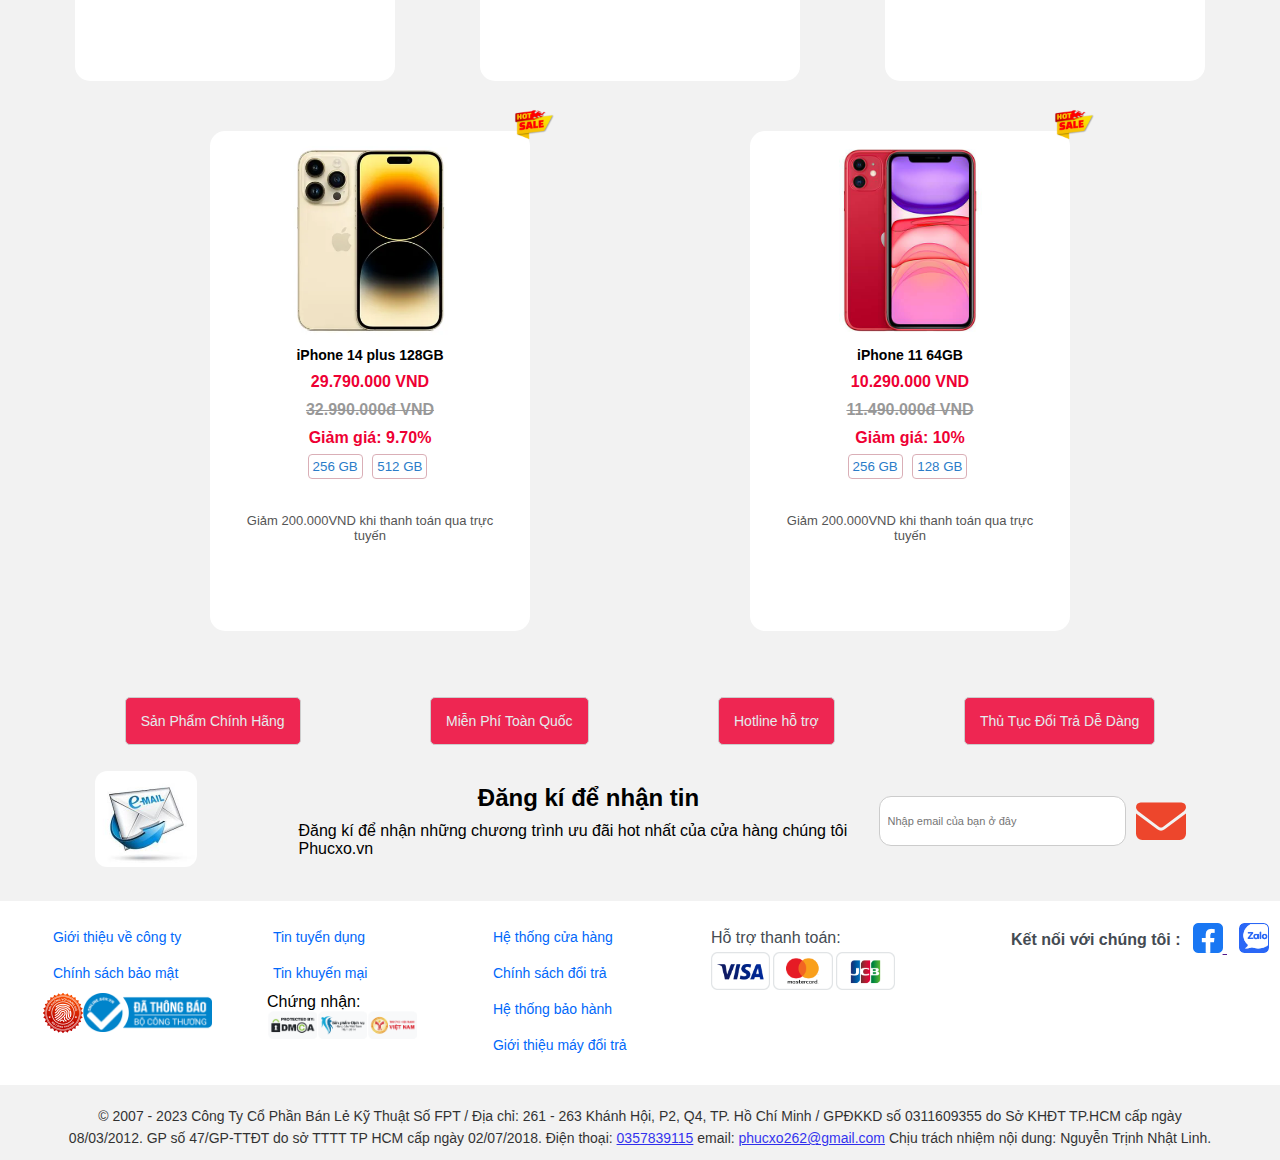
==== commit bea4c20f: "updateThanhcongupdateThanhcong" ====
--- a/index.html
+++ b/index.html
@@ -51,6 +51,8 @@
 
     <div class="header-listed">
       <ul class="header-listed__section">
+
+        <!-- Điện Thoại  -->
         <li class="main-items">
           <div class="main-items_icon">
             <i class="fa-solid fa-mobile"></i>
@@ -60,6 +62,7 @@
           <div class="boxGia">
             <div class="boxContain">
               <div class="header-listed__table1">
+
                 <h2>Chọn theo hãng</h2>
                 <ul class="header--notify">
                   <li class="header--notify__list">SamSung</li>
@@ -71,6 +74,7 @@
                   <li class="header--notify__list">Vivo</li>
                   <li class="header--notify__list">Itel</li>
                 </ul>
+
               </div>
               <div class="header-listed__table1">
                 <h2>Chọn Theo Mức Giá</h2>
@@ -162,7 +166,8 @@
                   <li class="header--notify__list">Xiaomi Pad 6</li>
                   <li class="header--notify__list">Lenovo Tab P12</li>
                   <li class="header--notify__list">Surface Pro 9</li>
-                  <li class="header--notify__list">Galaxy Tab S9 Ultra/S9+/S9<li>
+                  <li class="header--notify__list">Galaxy Tab S9 Ultra/S9+/S9
+                  <li>
                 </ul>
               </div>
               <div class="header-listed__table1">
@@ -180,7 +185,7 @@
                   <li class="header--notify__list">Surface Pro 9 </li>
                   <li class="header--notify__list">iPad Pro</li>
                   <li class="header--notify__list">Lenovo Tab P12</li>
-    
+
                 </ul>
               </div>
               <div class="img__demo">
@@ -207,7 +212,7 @@
                   <li class="header--notify__list">Sony WF-C700N</li>
                   <li class="header--notify__list">Sony WF-1000XM5</li>
                   <li class="header--notify__list">Apple AirPods Max</li>
-  
+
                   <li>
                 </ul>
               </div>
@@ -235,25 +240,33 @@
             </div>
           </div>
         </li>
-
       </ul>
+
     </div>
+
+
     <div class="content">
-      <div class="content__img">
-        <div class="image-container">
-          <img class="image" src="./acsset.css/img/Cate-(6)_28249160001012024.png " alt="Image 2">
-          <img src="./acsset.css/img/Cate-(13)_5228461403012024.jpg" alt="" class="image">
-        </div>
+
+      <div class="image-container">
+        <img src="https://www.xtmobile.vn/vnt_upload/weblink/mb-a06.png"
+          alt="" class="image">
+        <img class="image"
+          src="https://minhtuanmobile.com/uploads/blog/deal-cuoi-tuan-giam-gia-soc-iphone-14-series-230303044322.jpg"
+          alt="Image 2">
+        
+
       </div>
 
 
-      <div class="contact__icon">
+      <!-- <div class="contact__icon">
         <a href="https://www.facebook.com/profile.php?id=100033944656745"><i style="color:blue"
             class="fa-brands fa-facebook"></i></a>
         <a href="#"><i style="color:#242424" class="fa-brands fa-tiktok"></i></a>
         <a href="#"><i style="color:#D72FA6" class="fa-brands fa-instagram"></i></a>
         <a href="#"><i style="color:#FF0000" class="fa-brands fa-youtube"></i></a>
-      </div>
+      </div> -->
+
+
       <div class="content__list">
         <div class="content__list--items">
           <button class="click">ROG Strix Go Core</button>
@@ -267,6 +280,8 @@
         <img src="./acsset.css/img/lenovolaptop.webp" alt="laptop" class="list">
         <img src="./acsset.css/img/heaphone.webp" alt="headphone" class="list">
       </div>
+
+      
       <p class="tiller">Sản Phẩm Sale<i class="fa-solid fa-fire"></i></p>
 
       <div class="content__product">
--- a/acsset.css/main.css
+++ b/acsset.css/main.css
@@ -360,25 +360,17 @@
     color: #151036;
 }
 
-.content__img {
-    overflow: hidden;
-
-}
 
 .image-container {
-    display: flex;
-    position: relative;
-    z-index: 5;
-    animation: slide 10s linear infinite;
-
+    margin-top: 20px;
+  display: flex;
+  justify-content: center;
+  gap:30px;
 }
 
 .image-container .image {
-    width: 48vw;
-    border-radius: 8px;
-    margin-top: 12px;
-    margin-left: 11px;
-    padding: 0 2px;
+    width: 700px;
+    border-radius: 5px;
 }
 
 /* @keyframes slide {
@@ -387,10 +379,11 @@
     }
     0% {
       transform: translateX(-49% ); Di chuyển ảnh về bên trái
-    
+
     }
 } */
-.contact__icon {
+
+/* .contact__icon {
     position: fixed;
     z-index: 4;
     top: 50%;
@@ -414,7 +407,7 @@
 
 .contact__icon a:hover {
     transform: scale(1.3);
-}
+} */
 
 /* Các mục button */
 .content__list {
